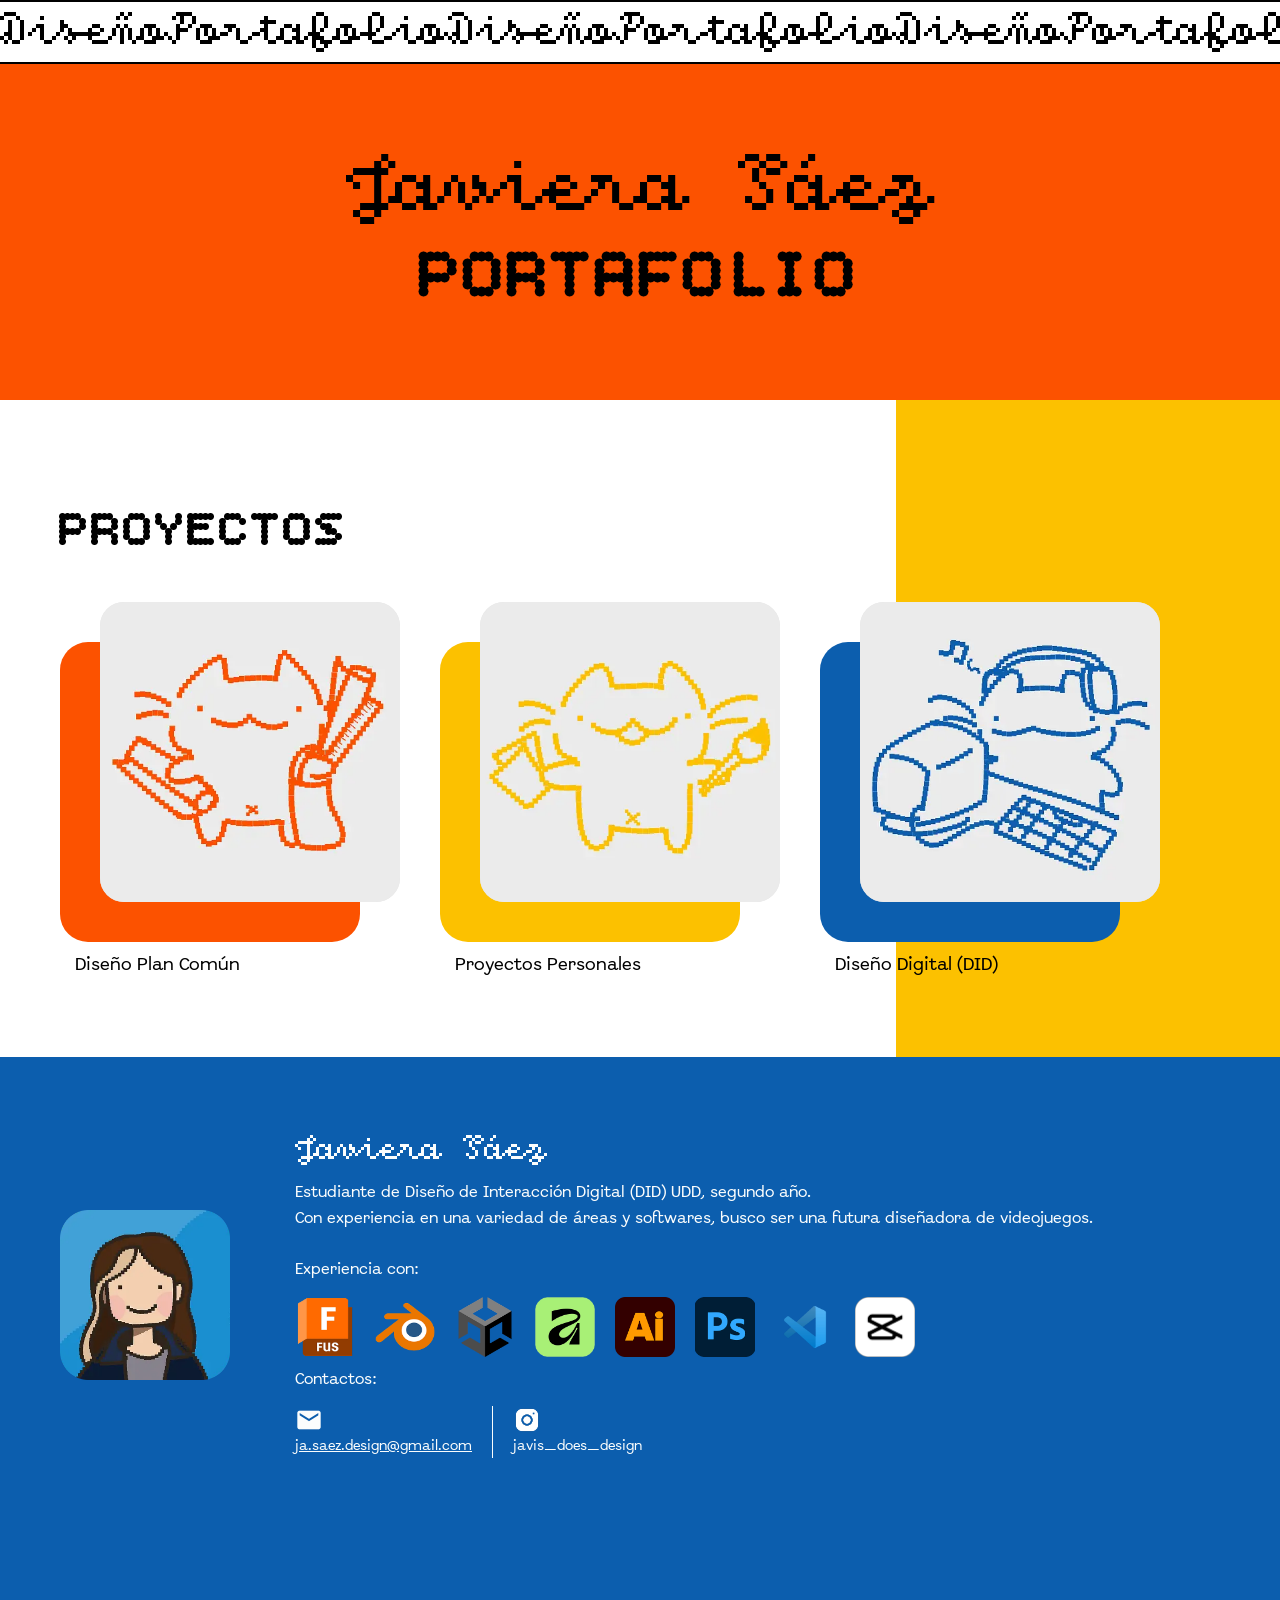
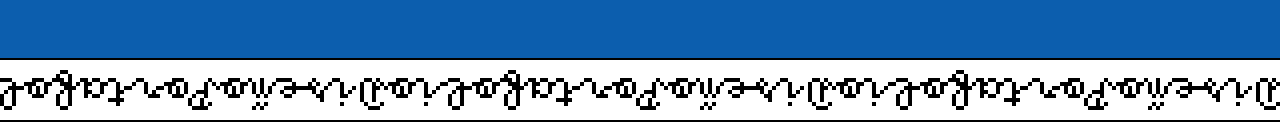
==== index.html @ 1d2b36e5 "initial commit" ====
<!--Código creado con la ayuda de Claude AI*-->
<!-- Define al navegador que estamos utilizando la versión estándar de HTML5 -->
<!DOCTYPE html>
<!-- Abre el documento HTML y define el idioma principal (español) -->
<html lang="es">
<!--Contiene configuraciones, enlaces a CSS/JS y metadatos.-->
<head>
    <!-- Define la codificación de caracteres universal UTF-8 (admite acentos, ñ, emojis) -->
    <meta charset="UTF-8">
    <!-- Configura la visualización responsiva, adaptando el ancho del sitio al tamaño de la pantalla del dispositivo -->
    <meta name="viewport" content="width=device-width, initial-scale=1.0">
    <!-- Define el título de la pestaña del navegador -->
    <title>Mi Portafolio :) Javiera Sáez</title>
    <!-- Establecer favicon -->
    <link rel="icon" type="image/webp" href="assets/perfil.webp">
    <!-- Conexión previa a los servidores de Google Fonts para acelerar la carga de fuentes -->
    <link rel="preconnect" href="https://fonts.googleapis.com">
    <link rel="preconnect" href="https://fonts.gstatic.com" crossorigin>
    <!-- Carga de la tipografía Outfit desde Google Fonts en distintos grosores de letra -->
    <link href="https://fonts.googleapis.com/css2?family=Outfit:wght@300;400;500;600;700;800&display=swap" rel="stylesheet">
    
    <!-- Vincula la hoja de estilos CSS externa-->
    <link rel="stylesheet" href="css/styles.css">
</head>
<!--Contiene todo el contenido visible de la página.-->
<body>
  <!--========================================================
    FRANJA SUPERIOR ANIMADA
    ========================================================-->
  <!--Aspecto visual de "caja" de texto-->
  <div class="franja-texto">
    <!--Movimiento de texto-->
    <div class="ticker-track">
    <!-- El texto se duplica para que la animación sea continua -->
    <span class="text-sup">DiseñoPortafolioDiseñoPortafolioDiseñoPortafolioDiseñoPortafolio</span>
    <span class="text-sup">DiseñoPortafolioDiseñoPortafolioDiseñoPortafolioDiseñoPortafolio</span>
  </div><!-- fin ticker-track -->
</div><!-- fin franja-texto -->
 
  <!--========================================================
    SECCIÓN SUPERIOR  (títulos + cabecera)
    ========================================================-->
  <!-- Cabecera del sitio (header) -->
  <header class="cabecera">
    <h1 class="title_javiera_saez">Javiera Sáez</h1>
    <h2 class="title_portafolio">PORTAFOLIO</h2>
  </header>

  <!--=======================================================
    SECCIÓN TRABAJOS: tarjetas con los gatitos
    =======================================================-->
  <!--Área blanca de menú donde van las tarjetas-->
  <section class="seccion-trabajos">

  <!-- Rect amarillo decorativo (franja derecha) -->
    <div class="rectangle_fondo_amarillo"></div>

    <!-- Contenido principal -->
    <div class="contenido_principal">
      <!-- Título -->
      <br><br> 
      <h1 class="title_trabajos">PROYECTOS</h1>
      
      <!-- Las tres tarjetas / botones de navegación -->
      <div class="contenedor-botones">
 
        <!-- 1. Diseño Plan Común -->
        <a href="plan-comun.html" class="tarjeta-categoria", target="_self">
          <div class="tarjeta-visual">
            <div class="rectangle_rojo"></div>
            <!--imágen de gatito con dos rutas (normal y hover) marcadas como "data-"-->
            <!--interacción para JavaSript marcada con class .img-hover-->
            <img src="assets/gatito1.webp"
             data-normal="assets/gatito1.webp" 
             data-hover="assets/gatito1-hover.webp"
             class="img_gatito1 img-hover" 
             alt="Diseño Plan Común">
          </div><!--fin tarjeta-visual-->
          <span class="text_diseño-plan-comun">Diseño Plan Común</span>
        </a>
 
        <!-- 2. Proyectos Personales -->
        <a href="proyectos-personales.html" class="tarjeta-categoria", target="_self">
          <div class="tarjeta-visual">
            <div class="rectangle_amarillo"></div>
            <!--imágen de gatito con dos rutas (normal y hover) marcadas como "data-"-->
            <!--interacción para JavaSript marcada con class .img-hover-->
             <img src="assets/gatito2.webp" 
             data-normal="assets/gatito2.webp" 
             data-hover="assets/gatito2-hover.webp"
             class="img_gatito2 img-hover" 
             alt="Proyectos Personales"> 
          </div>
          <span class="text-proyectos-personales">Proyectos Personales</span>
        </a>
 
        <!-- 3. Diseño Digital (DID) -->
        <a href="diseno-digital.html" class="tarjeta-categoria", target="_self">
          <div class="tarjeta-visual">
            <!--imágen de gatito con dos rutas (normal y hover) marcadas como "data-"-->
            <!--interacción para JavaSript marcada con class .img-hover-->
            <div class="rectangle_azul"></div>
             <img src="assets/gatito3.webp" 
             data-normal="assets/gatito3.webp" 
             data-hover="assets/gatito3-hover.webp"
             class="img_gatito3 img-hover" 
             alt="Diseño Digital (DID)"> 
          </div>
          <span class="text-DID">Diseño Digital (DID)</span>
        </a>
 
      </div><!-- fin contenedor-botones -->
    </div><!-- fin contenido-principal -->
  </section>
 
  <!-- Franja azul delgada de separación -->
  <div class="rectangle_fondo_azul"></div>
 
  <!-- ======================================================
       FOOTER: contacto
  ======================================================= -->
  <!--Organizaciòn del footer-->
  <footer class="footer">
 
    <!-- Foto de perfil -->
    <img src="assets/perfil.webp" class="img-perfil">
 
    <!-- Línea divisora entre foto y texto -->
    <div class="vertical-line-1"></div>
 
    <!-- Bloque de nombre + texto de info + iconos (mail, insta) -->
    <div class="bloque-contacto">
 
      <p class="text_contacto_javiera-saez">Javiera Sáez</p>
 
      <p class="text_contacto_info">
        Estudiante de Diseño de Interacción Digital (DID) UDD, segundo año.<br>
        Con experiencia en una variedad de áreas y softwares, busco ser una futura diseñadora de videojuegos.
        <br><br>
        Experiencia con:
      </p>

      <!-- Fila de íconos -->
      <div class="fila-iconos">
 
        <!-- Mail -->
        <div class="icono-grupo">
          <img src="assets/fusion.png" class="img_software" alt="fusion">
        </div>

        <div class="icono-grupo">
          <img src="assets/blender.png" class="img_software" alt="blender">
        </div>
        
        <div class="icono-grupo">
          <img src="assets/unity.png" class="img_software" alt="unity">
        </div>

        <div class="icono-grupo">
          <img src="assets/affinity.png" class="img_software" alt="affinity">
        </div>

        <div class="icono-grupo">
          <img src="assets/illustrator.png" class="img_software" alt="adobe_illustrator">
        </div>

        <div class="icono-grupo">
          <img src="assets/photoshop.png" class="img_software" alt="adobe_photoshop">
        </div>

        <div class="icono-grupo">
          <img src="assets/Visual_studio.png" class="img_software" alt="visual_studio_code">
        </div>

        <div class="icono-grupo">
          <img src="assets/capcut.png" class="img_software" alt="capcut">
        </div>

      </div><!-- fin fila-iconos -->

      <p class="text_contacto_info">
        Contactos:
      </p>

      <!-- Fila de íconos -->
      <div class="fila-iconos">
 
        <!-- Mail -->
        <div class="icono-grupo">
          <img src="assets/mail.png" class="img_mail" alt="mail">
          <a class= "text_mail_udd" href="mailto:ja.saez.design@gmail.com">ja.saez.design@gmail.com</a>
        </div>
 
        <!-- Línea divisora vertical entre mail e instagram -->
        <div class="vertical-line-2"></div>
 
        <!-- Instagram -->
        <div class="icono-grupo">
          <img src="assets/insta.png" class="img_instagram" alt="instagram">
          <span class="text_xxx">javis_does_design</span>
        </div>
 
      </div><!-- fin fila-iconos -->
 
    </div><!-- fin bloque-contacto -->
 
  </footer>
  <!--========================================================
    FRANJA INFERIOR ANIMADA
    ========================================================-->
  <div class="franja-texto-inferior">
    <div class="ticker-track">
    <!-- El texto se duplica para que la animación sea continua -->
    <span class="text-inf">DiseñoPortafolioDiseñoPortafolioDiseñoPortafolioDiseñoPortafolio</span>
    <span class="text-inf">DiseñoPortafolioDiseñoPortafolioDiseñoPortafolioDiseñoPortafolio</span>
  </div><!---Fin ticker-track-->
</div><!---Fin franja-texto-inferior-->

<!-- Vincula el script externo (siempre al final del <body>) -->
  <script src="js/script.js"></script>
   
</body><!---FIN BODY-->
</html><!---FIN PÁGINA-->
---- css/styles.css ----
/*Código creado con la ayuda de Claude AI*/
/*INICIO CÓDIGO CSS*/
/*=======================================================================================

ESTABLECER ELEMENTOS GLOBALES

=======================================================================================*/
 /*-----------------------------------------
 Establecer tipografías
 -----------------------------------------*/
  /*Tipografía decorativa Pixel Cursive*/
 @font-face {
    font-family: 'pixelcursive';                             /* Nombre que le asigno yo */
    src: url('../fonts/FT88-School.ttf') format('truetype'); /* Ruta al archivo */
    font-weight: normal;                                     /* Grosor de la letra */
    font-style: normal;                                      /* Estilo de la letra */ 
}
  /*Tipografía para títulos Bitcount*/
 @font-face {
    font-family: 'bitcount';                                                         /* Nombre que le asigno yo */
    src: url('../fonts/BitcountGridSingle_Cursive-SemiBold.ttf') format('truetype'); /* Ruta al archivo */
    font-weight: normal;                                                             /* Grosor de la letra */
    font-style: normal;                                                              /* Estilo de la letra */
}
  /*Tipografía para cuerpos de texto Abordage*/
 @font-face {
    font-family: 'abordage';                                       /* Nombre que le asigno yo */
    src: url('../fonts/Abordage-Regular.ttf') format('truetype');  /* Ruta al archivo */
    font-weight: normal;                                           /* Grosor de la letra */
    font-style: normal;                                            /* Estilo de la letra */
}
/*-----------------------------------------
Variables globales del diseño 
-----------------------------------------*/

 /*Paleta de colores*/
    :root { /*selector de elementos raíz del documento*/
    --amarillo: #FCC100;        /*color amarillo*/
    --rojo: #FC5200;            /*color rojo*/
    --azul: #0C5EAE;            /*color azul*/
    --bg-color: #FFFFFF;        /*color blanco*/     
    --texto: #0f172a;           /*color negro*/
    --transition-smooth: all 0.3s cubic-bezier(0.4, 0, 0.2, 1); /*transición para animación de hover*/
    }
    /* RESET: para sacar parametros preestabecidos del sitio web */
    *, *::before, *::after {  /*elementos que el programa agrega antes y despùes de cada elemento*/
      box-sizing: border-box;   /*incluye el padding y border dentro del ancho/alto declarado*/
      margin: 0;                /*margen reset*/
      padding: 0;               /*padding reset*/
    }
    
    /*dentro del body, preestablecido:*/
    body {
      font-family: 'abordage', "Helvetica", Arial, sans-serif;  /*tipografía abordage*/
      background: #ffffff;       /*color de fondo blanco*/
      overflow-x: hidden;          /*corta contenido sobresaliente en x*/
    }

/*=======================================================================================

MENÚ PRINCIPAL (INDEX.HTML)

=======================================================================================*/
    /*-----------------------------------------
       FRANJAS DE TEXTO ANIMADAS (ticker)
    -----------------------------------------*/
    /*Movimiento de texto*/
    @keyframes ticker{    /*define una animación con fotogramas clave*/
      0%   { transform: translateX(-50%); } /*texto inicia desplazado a la izquierda por la mitad de su ancho*/
      100% { transform: translateX(0); }    /*texto se deplaza a la derecha hacia su posición original*/
    }
    /*0% -> inicio de animación
    100% -> final de animación*/
    
    /* Este es el que se mueve, contiene las dos copias de texto juntas (que estan en el html)*/
    .ticker-track {
      display: inline-flex;                  /* pone los dos textos pegados, sin huecos */
      animation: ticker 70s linear infinite; /*animación continua (ticker), 20s en completar*/
    }

    /*------------FRANJA DE TEXTO SUPERIOR------------*/
    /*Aspecto visual de "caja" de texto*/
    .franja-texto {
      width: 100%;                     /*ocupa todo el ancho de donde esta contenido*/
      overflow: hidden;                /*se corta contenido que se sale de su contenedor*/
      white-space: nowrap;             /*texto se mantiene en una sola línea, sin pasar a otra*/
      border-top: 2px solid #000;    /*contorno superior de "caja"*/
      border-bottom: 2px solid #000; /*contorno inferior de "caja"*/
      padding: 4px 0;                  /*padding de 4px arriba y abajo, 0 a los lados*/
    }

    /*Aspecto visual texto dentro de "caja"*/
    .text-sup {
      display: inline-block;                         /*display que respeta configuración de textos y tenerlos uno al lado del otro*/
      color: #000000;                              /*color de texto negro*/ 
      font-family: 'pixelcursive', monospace;        /*tipografía*/
      font-weight: 400;                              /*grosor de texto normal(400)*/
      font-size: clamp(28px, 4vw, 40px);             /*parámetros de cambios en tamaño de texto dentro de distintas pantallas(mín, espacio que ocupa, máx)*/
      line-height: 1.3;                              /*altura de línea de texto*/
    }

    /*------------------FRANJA DE TEXTO INFERIOR (igual a la superior, rotada)---------*/
    /*Aspecto visual de "caja" de texto*/
    .franja-texto-inferior {
      width: 100%;                      /*ocupa todo el ancho de donde esta contenido*/
      overflow: hidden;                 /*se corta contenido que se sale de su contenedor*/
      white-space: nowrap;              /*texto se mantiene en una sola línea, sin pasar a otra*/
      border-top: 2px solid #000;     /*contorno superior de "caja"*/
      border-bottom: 2px solid #000;  /*contorno inferior de "caja"*/
      padding: 4px 0;                   /*padding de 4px arriba y abajo, 0 a los lados*/
      /*La franja inferior va al revés*/
      transform: rotate(180deg); /*rotar texto 180*/
    }                 
 
    /*Aspecto visual texto dentro de "caja"*/
    .text-inf {
      display: inline-block;                  /*display que respeta configuración de textos y tenerlos uno al lado del otro*/
      color: #000000;                       /*color de texto*/
      font-family: 'pixelcursive', monospace; /*tipografía*/
      font-weight: 400;                       /*grosor de texto normal(400)*/
      font-size: clamp(28px, 4vw, 40px);      /*parámetros de cambios en tamaño de texto dentro de distintas pantallas(mín, espacio que ocupa, máx)*/
      line-height: 1.3;                       /*altura de línea de texto*/
    }
 
    /*-----------------------------------------------------
       SECCIÓN SUPERIOR  (títulos + cabecera)
    -----------------------------------------------------*/
     /* Cabecera de color rojo */
     .cabecera {
     background: #FC5200; /*color de fondo*/
     padding: 80px 65px;    /*espacio interior entre borde y contenido*/
    }   

    /*-------------Títulos-------------*/
    /*título principal "Javiera Sáez"*/
    .title_javiera_saez {
      color: #000000;                       /*color*/
      font-family: 'pixelcursive', monospace; /*tipografía*/
      font-weight: 400;                       /*grosor de texto normal(400)*/
      font-size: clamp(36px, 5.5vw, 75px);    /*parámetros de cambios en tamaño de texto dentro de distintas pantallas(mín, espacio que ocupa, máx)*/
      line-height: 1.3;                       /*altura de línea de texto*/
      text-align: center;                     /*alineación del texto*/
    }
 
    /*título principal "Portafolio"*/
    .title_portafolio {
      color: #000000;                   /*color*/
      font-family: 'bitcount', monospace; /*tipografía*/
      font-weight: 600;                   /*grosor de texto normal(400)*/
      font-size: clamp(36px, 5.5vw, 75px);/*parámetros de cambios en tamaño de texto dentro de distintas pantallas(mín, espacio que ocupa, máx)*/
      line-height: 1.2;                   /*altura de línea de texto*/
      text-align: center;                 /*alineación del texto*/
      letter-spacing: 2px;                /*espacio entre letras*/
    }
    
    /*---------------------------------------------------
       SECCIÓN TRABAJOS: tarjetas con los gatitos
    ----------------------------------------------------*/

    /* Área blanca de menú donde van las tarjetas */
    .seccion-trabajos {
      display: flex;          /*layout de elementos, flexible*/
      position: relative;     /*posición de referencia*/
      min-height: 550px;      /*altura mínima*/
      overflow: visible;      /*contenido sobresale de elemento*/
      margin-left: 0;         /*margen, izquierdo*/
    }
 
    /* Rectángulo decorativo amarillo a la derecha */
    .rectangle_fondo_amarillo {
      position: absolute;            /*posición relativa a referencia*/
      right: 0;                      /*posición exacta respecto a contenedor de referencia, derecha*/
      top: 0;                        /*posición exacta respecto a contenedor de referencia, arriba*/
      width: 30%;                    /*ancho*/
      height: 100%;                  /*altura*/
      background: #FCC100;         /*color de fondo*/
      border: 1px solid transparent; /*orilla*/
      z-index: 0;                    /*control de apilamiento (nº mayor sobre menor)*/
    }
 
    /* Contenido principal sobre el fondo */
    .contenido_principal {
      position: relative;            /*posición de referencia*/
      z-index: 1;                    /*control de apilamiento (nº mayor sobre menor)*/
      width: 100%;                   /*ancho*/
      padding: 40px 60px 80px 60px;  /*espacio interno entre elemento y su contenido*/
      display: flex;                 /*layout de elementos, flexible*/
      flex-direction: column;        /*específica orientación de items flex*/
      gap: 24px;                     /*espacio entre "hijos" de un contenedor*/
    }

    /* Aspecto título "trabajos" */
    .title_trabajos {
     color: #000000;                   /*color*/
     font-family: 'bitcount', monospace; /*tipografía*/
     font-weight: 400;                   /*grosor de texto normal(400)*/
     font-size: clamp(28px, 4vw, 50px);  /*parámetros de cambios en tamaño de texto dentro de distintas pantallas(mín, espacio que ocupa, máx)*/
     letter-spacing: 2px;                /*espacio entre letras*/
    }

    /* Fila de tarjetas/gatitos */
    .contenedor-botones {
      display: flex;                     /*layout de elementos, flexible*/
      flex-direction: row;               /*específica orientación de items flex*/
      gap: 40px;                         /*espacio entre "hijos" de un contenedor*/
      flex-wrap: wrap;                   /*elementos dentro de un contenedor pasa hacía abajo si no caben*/
      align-items: flex-end; /* alinea por la base para que los textos queden a la misma altura */
      margin-top: 16px;      /*margen, arriba*/
      margin-left: 0;        /*margen, izquierdo*/
      justify-content: left; /* centra las tres tarjetas horizontalmente */
      padding-right: 0;      /*espacio interno entre elemento y su contenido*/
    }
 
    /* Tarjeta genérica (enlace) */
    .tarjeta-categoria {
      display: flex;             /*layout de elementos, flexible*/
      flex-direction: column;    /*específica orientación de items flex*/
      align-items: flex-start;   /*alinear por eje*/
      gap: 12px;                 /*espacio entre "hijos" de un contenedor*/
      text-decoration: none;     /*decoración de texto*/
      cursor: pointer;           /*cambio del cursor*/
    }
 
    /* ------------------------------------------------------
       TARJETA: rectángulo de color + imagen desplazada
    ------------------------------------------------------- */
    /*apariencia de tarjeta de área total*/
    .tarjeta-visual {
      position: relative;   /*posición de referencia*/
      /* tamaño total del área = rectángulo + desplazamiento */
      width: 340px;   /*ancho*/
      height: 340px;  /*altura*/
    }
    /*ANIMACIÓN DE HOVER*/
    /* Estado normal: prepara la animación */
    .tarjeta-categoria {
      transition: all 0.3s cubic-bezier(0.4, 0, 0.2, 1); /*estado de transicion para animación*/
    }
    /*ANIMACIÓN DE HOVER*/
    /* Al pasar el mouse (hover): se eleva y agrega sombra */
    .tarjeta-categoria:hover {
      transform: translateY(-8px);                           /*elevación*/
      filter: drop-shadow(0px 8px 6px rgba(0, 0, 0, 0.2)); /*efecto de sombra*/
    }
 
    /* Rectángulos de color para botones de gatitos (abajo-izquierda) */
    .rectangle_rojo,
    .rectangle_amarillo,
    .rectangle_azul {
      position: absolute;              /*posición relativa a referencia*/
      bottom: 0;                       /*posición exacta respecto a contenedor de referencia, abajo*/
      left: 0;                         /*posición exacta respecto a contenedor de referencia, izquierda*/
      width: 300px;                    /*ancho*/
      height: 300px;                   /*altura*/
      border-radius: 28px;             /*radio de orilla*/
      border: 1px solid transparent;   /*orilla*/
    }
    /* Asignar sus colores correspondientes */
    .rectangle_rojo    { background: #FC5200; }  /*color de fondo*/
    .rectangle_amarillo{ background: #FCC100; }  /*color de fondo*/
    .rectangle_azul    { background: #0C5EAE; }  /*color de fondo*/
 
    /* Imágenes (arriba-derecha, desplazadas ~28px) */
    .img_gatito1,
    .img_gatito2,
    .img_gatito3 {
      position: absolute;     /*posición relativa a referencia*/
      top: 0;                 /*posición exacta respecto a contenedor de referencia, arriba*/
      right: 0;               /*posición exacta respecto a contenedor de referencia, derecha*/
      width: 300px;           /*ancho*/
      height: 300px;          /*altura*/
      background: #E6E6E6;  /*color de fondo*/
      border-radius: 24px;    /*radio de orilla*/
      object-fit: cover;      /*rellena espacio sin deformarse*/
      display: block;         /*layout de elementos, en bloque*/
    }
 
    /* Etiquetas de texto debajo de cada tarjeta */
    .text_diseño-plan-comun,
    .text-proyectos-personales,
    .text-DID {
      color: #000000;                                         /*color*/
      font-family: 'abordage', "Helvetica", Arial, sans-serif;  /*tipografía*/
      font-weight: 400;                                         /*grosor de texto normal(400)*/
      font-size: clamp(13px, 1.5vw, 18px);                      /*parámetros de cambios en tamaño de texto dentro de distintas pantallas(mín, espacio que ocupa, máx)*/
      line-height: 1.3;                                         /*altura de línea de texto*/
      text-align: left;                                         /*alineación del texto*/
      margin-left: 15px;                                        /*margen, izquierdo*/
    }
 
    /*-----------------------------------------
       FOOTER: contacto (fondo azul)
    -----------------------------------------*/

    /* FRANJA AZUL delgada de separación */
    .rectangle_fondo_azul {
      width: 100%;            /*ancho*/
      height: 14px;           /*altura*/
      background: #0C5EAE;  /*color de fondo*/
    }
 
    /*footer de menú*/
    .footer {
      background: #0C5EAE;      /*color de fondo*/
      display: flex;              /*layout de elementos, flexible*/
      flex-direction: row;        /*específica orientación de items flex*/
      align-items: center;        /*alinear por eje*/
      gap: 32px;                  /*espacio entre "hijos" de un contenedor*/
      padding: 60px 60px 200px;   /*espacio interno entre elemento y su contenido*/
    }
 
    /* Foto de perfil */
    .img-perfil {
      width: 170px;         /*ancho*/
      height: 170px;        /*altura*/
      border-radius: 22px;  /*borde de orilla*/
      object-fit: cover;    /*rellena espacio sin deformarse*/
      flex-shrink: 0;       /*objeto no se achica*/
      display: block;       /*layout de elementos, en bloque*/
    }
 
    /* Línea divisora vertical entre foto y texto */
    .vertical-line-1 {
      width: 1px;               /*ancho*/
      height: 120px;            /*altura*/
      background: #fbfdfd00;  /*color de fondo*/
      flex-shrink: 0;           /*objeto no se achica*/
    }
 
    /* Bloque de nombre + descripción + contactos */
    .bloque-contacto {
      display: flex;          /*layout de elementos, flexible*/
      flex-direction: column; /*específica orientación de items flex*/
      gap: 10px;              /*espacio entre "hijos" de un contenedor*/
    }
 
    /*texto para contactos*/
    .text_contacto_javiera-saez {
      color: #FBFDFD;                       /*color*/
      font-family: 'pixelcursive', monospace; /*tipografía*/
      font-weight: 400;                       /*grosor de texto normal(400)*/
      font-size: clamp(18px, 2.5vw, 30px);    /*parámetros de cambios en tamaño de texto dentro de distintas pantallas(mín, espacio que ocupa, máx)*/
      line-height: 1.3;                       /*altura de línea de texto*/
    }
 
    /*texto para contactos*/
    .text_contacto_info {
      color: #FBFDFD;     /*color*/
      font-family: 'abordage', "Helvetica", Arial, sans-serif;  /*tipografía*/
      font-weight: 400;                                         /*grosor de texto normal(400)*/
      font-size: clamp(12px, 1.3vw, 16px);                      /*parámetros de cambios en tamaño de texto dentro de distintas pantallas(mín, espacio que ocupa, máx)*/
      line-height: 1.6;                                         /*altura de línea de texto*/
    }
 
    /* --------------------------------------------------------
       FILA DE ICONOS DE CONTACTO
       (separados por una línea vertical entre mail e instagram)
    -------------------------------------------------------- */
    /*orden de íconos*/
    .fila-iconos {
      display: flex;            /*layout de elementos, flexible*/
      flex-direction: row;      /*específica orientación de items flex*/
      align-items: flex-start;  /* alinea por arriba */
      gap: 20px;                /*espacio entre "hijos" de un contenedor*/
      margin-top: 4px;          /*margen, arriba*/
    }
 
    /* Cada grupo icono+texto es una columna */
    .icono-grupo {
      display: flex;            /*layout de elementos, flexible*/
      flex-direction: column;   /*específica orientación de items flex*/
      align-items: flex-start;  /*alinear por eje*/
      gap: 4px;                 /*espacio entre "hijos" de un contenedor*/
    }

    /*aspecto visual fotos íconos*/
    .img_software {
      width: 60px;         /*ancho*/
      height: 60px;        /*altura*/
      border-radius: 6px;  /*borde de orilla*/
      object-fit: cover;   /*rellena espacio sin deformarse*/
      display: block;      /*layout de elementos, en bloque*/
    }
 
    /*aspecto visual fotos íconos*/
    .img_mail,
    .img_instagram {
      width: 28px;         /*ancho*/
      height: 28px;        /*altura*/
      border-radius: 6px;  /*borde de orilla*/
      object-fit: cover;   /*rellena espacio sin deformarse*/
      display: block;      /*layout de elementos, en bloque*/
    }
 
    /*texto de íconos*/
    .text_mail_udd,
    .text_xxx {
      color: #FBFDFD;     /*color*/
      font-family: 'abordage', "Helvetica", Arial, sans-serif;  /*tipografía*/
      font-weight: 400;                                         /*grosor de texto normal(400)*/
      font-size: clamp(11px, 1.2vw, 14px);                      /*parámetros de cambios en tamaño de texto dentro de distintas pantallas(mín, espacio que ocupa, máx)*/
      line-height: 1.3;                                         /*altura de línea de texto*/
    }
 
    /* Línea vertical entre los dos grupos de iconos */
    .vertical-line-2 {
      width: 1px;             /*ancho*/
      height: 52px;           /* cubre icono + texto */
      background: #FBFDFD;  /*color de fondo*/
      flex-shrink: 0;         /*objeto no se encoge*/
      align-self: center;     /*alineación*/
    }

/*=======================================================================================

PÁGINAS SUBMENUS: PLAN COMÚN, PROYECTOS PERSONALES Y DISEÑO DIGITAL

=======================================================================================*/
 
    /* -----------------------------------------
       CUERPO PRINCIPAL: barra lateral + contenido
   ----------------------------------------- */
    /*Organizaciòn de página*/
    .pagina {
      display: flex;                   /*layout de elementos, flexible*/
      flex-direction: row;             /*específica orientación de items flex*/
      min-height: calc(100vh - 130px); /* altura mínima */
    }
 
    /* Rectángulo lateral izquierdo de color */
    .rect-plan-comun,
    .rect-personal,
    .rect-did {
      width: 300px;           /*ancho*/
      flex-shrink: 0;         /*no cambia de tamaño*/
      padding: 32px 23px;     /*espacio interno entre elemento y su contenido*/
      display: flex;          /*layout de elementos, flexible*/
      flex-direction: column; /*específica orientación de items flex*/
      gap: 24px;              /*espacio entre "hijos" de un contenedor*/
    }
    /* Establecer colores de cada uno */
    .rect-plan-comun { background: #FC5200; } /*color de fondo*/
    .rect-personal   { background: #FCC100; } /*color de fondo*/
    .rect-did        { background: #0C5EAE; } /*color de fondo*/ 
 
    /* Botón para volver al menú (ícono undo) */
    .undo {
      width: 48px;                          /*ancho*/
      height: 50px;                         /*altura*/
      cursor: pointer;                      /*cambio del cursor*/
      display: block;                       /*layout de elementos, flexible*/
      transition: all 0.3s ease;            /*estado de transicion para animación*/  
      border-bottom: 2px solid transparent; /*línea para efecto hover, transparente por defecto*/

    }
    /*hover*/
    .undo:hover {
     border-bottom: 2px solid #000000; /*línea que aparece al hacer hover*/
     transform: translateY(-2px);        /*se eleva levemente*/ 
    }
 
    /* Texto descriptivo */
    .text-descriptivo {
      width: 100%;                                            /*ancho*/
      color: #000000;                                       /*color*/
      font-family: 'abordage', Helvetica, Arial, sans-serif;  /*tipografía*/
      font-weight: 400;                                       /*grosor de texto normal(400)*/
      font-size: clamp(13px, 1.5vw, 18px);                    /*parámetros de cambios en tamaño de texto dentro de distintas pantallas(mín, espacio que ocupa, máx)*/
      line-height: 1.3;                                       /*altura de línea de texto*/
      text-align: left;                                       /*alineación del texto*/
    }
 
    /* Área de imágenes */
    .area-imagenes,
    .area-imagenes-plan-comun {
      flex: 1;
      padding: 40px 48px;     /*espacio interno entre elemento y su contenido*/
      display: grid;          /*layout de elementos, grilla*/
      gap: 90px;              /*espacio entre "hijos" de un contenedor*/
      align-content: start;   /*alinear al principio*/
    }

    /* 2 columnas para proyectos personales y diseño digital */
    .area-imagenes {
      grid-template-columns: repeat(2, 280px); /* dos columnas del mismo ancho que las imágenes */
    }

    /* 3 columnas para plan común */
    .area-imagenes-plan-comun {
     grid-template-columns: repeat(3, 280px);
    }

    /* Contenedor del efecto - posición relativa para que el texto se posicione dentro */
    .foto-con-hover {
      position: relative;      /*posición de referencia*/
      display: block;          /*layout de elementos, en bloque*/
      width: 332px;            /*ancho*/
      border-radius: 28px;     /*borde de orilla*/
      overflow: hidden;        /* corta el texto para que no se salga de la foto */
      text-decoration: none;   /*decoración de texto*/
      transition: all 0.3s cubic-bezier(0.4, 0, 0.2, 1); /*transición para efecto*/
    }  
    
    /* Sombra y elevación van en el CONTENEDOR, no en la imagen */
    .foto-con-hover:hover {
      transform: translateY(-6px);                           /*elevación*/
      filter: drop-shadow(0px 8px 6px rgba(0, 0, 0, 0.1)); /*sombra*/
    }
 
    /* Las tres imágenes placeholder para las fotos */
    .foto-con-hover .image-placeholder-1,
    .foto-con-hover .image-placeholder-2,
    .foto-con-hover .image-placeholder-3 {
      transition: all 0.3s cubic-bezier(0.4, 0, 0.2, 1);
      width: 332px;                    /*ancho*/
      height: 465px;                   /*altura*/
      background: #E6E6E6;           /*color de fondo*/
      border-radius: 28px;             /*borde de orilla*/
      object-fit: cover;               /*rellena espacio sin deformarse*/
      display: block;                  /*layout de elementos, en bloque*/
      transition: opacity 0.3s ease;   /* solo anima la opacidad */
      opacity: 1;                      /* visible por defecto */ 
    }
    /*con el hover*/
    .foto-con-hover:hover .image-placeholder-1,
    .foto-con-hover:hover .image-placeholder-2,
    .foto-con-hover:hover .image-placeholder-3 {
      opacity: 0.4;     /*nivel de opacidad*/
    }

    /* Texto que aparece encima (invisible por defecto hasta que se interactua)*/
    .foto-titulo {
     position: absolute;          /*se posiciona dentro del .foto-con-hover*/
     top: 50%;                    /*empieza desde el medio de imágen*/
     transform: translateY(-50%); /*se ajusta a sí mismo para quedar exactamente centrado*/
     left: 0;
     width: 100%;                         /*ancho*/
     text-align: center;                  /*alineación del texto*/
     color: #000000;                    /*color*/
     font-family: 'bitcount', monospace;  /*tipografía*/
     font-size: clamp(25px, 1.5vw, 30px); /*parámetros de cambios en tamaño de texto dentro de distintas pantallas(mín, espacio que ocupa, máx)*/
     opacity: 0;                          /* invisible por defecto */
     transition: opacity 0.3s ease;       /*transición para animación*/
     padding: 0 12px;                     /*espacio interno entre elemento y su contenido*/
    }

    .foto-con-hover:hover .foto-titulo {
      opacity: 1;   /* texto aparece */
}

/*=======================================================================================

PÁGINAS DE PROYECTOS

=======================================================================================*/
 
    /* Bloque superior de color */
    .bloque-proyecto-rojo,
    .bloque-proyecto-amarillo,
    .bloque-proyecto-azul {
      display: flex;          /*layout de elementos, flexible*/
      flex-direction: column; /*específica orientación de items flex*/
    }
    /* Asignar colores a bloques */
    .bloque-proyecto-rojo     {background: #FC5200;}  /*color de fondo*/
    .bloque-proyecto-amarillo {background: #FCC100;}  /*color de fondo*/
    .bloque-proyecto-azul     {background: #0C5EAE;}  /*color de fondo*/
 
    /* Fila de íconos: flecha volver + casa */
    .proyecto-iconos {
      display: flex;          /*layout de elementos, flexible*/
      flex-direction: row;    /*específica orientación de items flex*/
      gap: 12px;              /*espacio entre "hijos" de un contenedor*/
      padding: 20px 24px 0 0; /*espacio interno entre elemento y su contenido*/
      align-items: center;    /*alinear por eje*/
    }
 
    /*ícono home*/
    .home {
      width: 55px;                          /*ancho*/
      height: 57px;                         /*altura*/
      cursor: pointer;                      /*cambio del cursor*/
      display: block;                       /*layout de elementos, en bloque*/
      transition: all 0.3s ease;            /*transición para efecto*/
      border-bottom: 2px solid transparent; /*orilla, abajo*/
      padding-bottom: 4px;                  /*espacio interno entre elemento y su contenido*/
      object-fit: contain;                  /*objeto se ve entero*/
    }

    /*flecha para volver en pag de proyectos*/
    .undo2 {
      width: 60px;                          /*ancho*/
      height: 60px;                         /*altura*/
      cursor: pointer;                      /*cambio del cursor*/
      display: block;                       /*layout de elementos, en bloque*/
      transition: all 0.3s ease;
      border-bottom: 2px solid transparent; /*orilla, abajo*/
      object-fit: contain;                  /*objeto se ve entero*/
    }

    /*aplicar hover*/
    .home:hover,
    .undo2:hover {
      border-bottom: 2px solid #000000; /*orilla, abajo*/
      transform: translateY(-2px);        /*movimiento*/
    }
 
    /* Fila principal: foto grande + texto */
    .proyecto-header {
      display: flex;                  /*layout de elementos, flexible*/
      flex-direction: row;            /*específica orientación de items flex*/
      align-items: flex-start;        /*alinear por eje*/
      gap: 40px;                      /*espacio entre "hijos" de un contenedor*/
      padding: 40px 60px 50px 60px;   /*espacio interno entre elemento y su contenido*/
    }
/*------------------------------EFECTO PARALLAX------------------------------*/
    /* Contenedor del parallax - Foto principal del proyecto (izquierda) */
    #parallax-scene {
     position: relative;                                /*posición de referencia*/
     width: 342px;                                      /*ancho*/
     height: 475px;                                     /*altura*/
     border-radius: 28px;                               /*radio de orilla*/
     overflow: hidden;                                  /*no se ve overflow al salir de contenedor*/
     flex-shrink: 0;                                    /*objeto no se achica*/
     transition: all 0.3s cubic-bezier(0.4, 0, 0.2, 1); /*transición para efecto*/
    }

    /*hover*/
    #parallax-scene:hover {
    transform: translateY(-6px);                           /*elevación*/
    filter: drop-shadow(0px 8px 6px rgba(0, 0, 0, 0.2)); /*sombra*/
    }

/* La capa de imagen dentro del parallax */
  #parallax-scene .layer {
    position: absolute;                  /*posición relativa a referencia*/
   width: 115%;                          /* más grande que el contenedor para que haya espacio de movimiento */
   height: 115%;                         /*altura*/
   background-size: cover;               /*tamaño de fondo, cubrir*/
    background-position: center;         /*posición de fondo*/
   transition: transform 0.1s ease-out;  /*transicón de animación*/
   /* top y left negativos para centrar la imagen */
    top: -7.5%;                         /*posición exacta respecto a contenedor de referencia, arriba*/
   left: -7.5%;                         /*posición exacta respecto a contenedor de referencia, izquierda*/
    }
/*------------------------------FIN EFECTO PARALLAX------------------------------*/
    /* Espacio de bloque de texto (derecha) */
    .proyecto-texto {
      display: flex;          /*layout de elementos, flexible*/
      flex-direction: column; /*específica orientación de items flex*/
      gap: 12px;              /*espacio entre "hijos" de un contenedor*/
      padding-top: 8px;       /*espacio interno entre elemento y su contenido*/
      max-width: 1000px;      /*ancho máximo*/
    }
    /*texto de títulos*/
    .proyecto-titulo {
      font-family: 'bitcount', monospace; /*tipografía*/
      font-size: clamp(40px, 4vw, 55px);  /*parámetros de cambios en tamaño de texto dentro de distintas pantallas(mín, espacio que ocupa, máx)*/
      font-weight: 400;                   /*grosor de texto normal(400)*/
      color: #000000;                   /*color*/
      line-height: 1.2;                   /*altura de línea de texto*/
    }
    /* subtítulo: examen, profesor */
    .proyecto-subtitulo {
      font-family: 'bitcount', monospace; /*tipografía*/
      font-size: clamp(30px, 1.2vw, 40px);/*parámetros de cambios en tamaño de texto dentro de distintas pantallas(mín, espacio que ocupa, máx)*/
      font-weight: 400;                   /*grosor de texto normal(400)*/
      color: #000000;                   /*color*/
      line-height: 1;                     /*altura de línea de texto*/
      
    }
    /*subtítulo más pequeño: ayudante*/
    .proyecto-sub-subtitulo {
      font-family: 'bitcount', monospace;   /*tipografía*/
      font-size: clamp(20px, 1.2vw, 35px);  /*parámetros de cambios en tamaño de texto dentro de distintas pantallas(mín, espacio que ocupa, máx)*/
      font-weight: 400;                     /*grosor de texto normal(400)*/
      color: #000000;                     /*color*/
      line-height: 0.5;                     /*altura de línea de texto*/
  
    }
    /*cuerpo de texto*/
    .proyecto-descripcion {
      font-family: 'abordage', Helvetica, Arial, sans-serif;  /*tipografía*/
      font-size: clamp(14px, 1.3vw, 20px); /*parámetros de cambios en tamaño de texto dentro de distintas pantallas(mín, espacio que ocupa, máx)*/
      font-weight: 400;                    /*grosor de texto normal(400)*/
      color: #000000;                    /*color*/
      line-height: 1.6;                    /*altura de línea de texto*/
      margin-top: 8px;                     /*margen, arriba*/
      text-align: justify;                 /*para texto justificado*/
    }
 
  /*------------------------------GALERÍA DE FOTOS------------------------------*/
    /*galería de fotos simple*/
    .proyecto-galeria {
      background: #ffffff;  /*color de fondo*/
      padding: 40px 48px;     /*espacio interno entre elemento y su contenido*/
      display: flex;          /*layout de elementos, flexible*/
      flex-direction: column; /*específica orientación de items flex*/
      gap: 32px;              /*espacio entre "hijos" de un contenedor*/
    }
 
    /* Grilla de imágenes de la galería */
    .galeria-grid {
      display: grid;                                              /*layout de elementos, grilla*/
      grid-template-columns: repeat(auto-fit, minmax(260px, 1fr));/*template de la grilla*/
      gap: 20px;                                                  /*espacio entre "hijos" de un contenedor*/
    }
 
    /* Cada imagen de la galería */
    .galeria-img {
      width: 100%;                                        /*ancho*/
      aspect-ratio: 3 / 4;                                /*ratio de tamaño*/
      object-fit: cover;                                  /*rellena espacio sin deformarse*/
      border-radius: 16px;                                /*radio de orilla*/
      display: block;                                     /*layout de elementos, en bloque*/
      transition: all 0.3s cubic-bezier(0.4, 0, 0.2, 1);  /*transicón de animación*/
    }
    /*hover*/
    .galeria-img:hover {
      transform: translateY(-4px);                            /*elevación*/
      filter: drop-shadow(0px 6px 8px rgba(0, 0, 0, 0.18)); /*sombra*/
    }
 
    /* Imagen que ocupa todo el ancho (foto panorámica) */
    .galeria-img-ancha {
      width: 100%;                                      /*ancho*/
      aspect-ratio: 16 / 7;                             /*ratio de tamaño*/
      object-fit: cover;                                /*rellena espacio sin deformarse*/
      border-radius: 16px;                              /*radio de orilla*/
      display: block;                                   /*layout de elementos, en bloque*/
      transition: all 0.3s cubic-bezier(0.4, 0, 0.2, 1);/*transicón de animación*/
    }
    /*hover*/
    .galeria-img-ancha:hover {
      transform: translateY(-4px);                            /*elevación*/
      filter: drop-shadow(0px 6px 8px rgba(0, 0, 0, 0.18)); /*sombra*/
    }
 /*------------------------------FIN GALERÍA DE FOTOS------------------------------*/

 /*----------------------------GALERÍA DE FOTOS MOSAICO------------------------------*/
 /*(para filas de fotos con distintos tamaños- Timbres y aretes)*/
/*fotos de a dos*/
.galeria-grid-mosaico2 {
  columns: 2 260px;       /* crea 3 columnas de mínimo 260px cada una; si no cabe, reduce automáticamente la cantidad de columnas en pantallas chicas */
  column-gap: 20px;       /* espacio entre columnas */
}
/*fotos de a tres*/
.galeria-grid-mosaico3 {
  columns: 3 260px;       /* crea 3 columnas de mínimo 260px cada una; si no cabe, reduce automáticamente la cantidad de columnas en pantallas chicas */
  column-gap: 20px;       /* espacio entre columnas */
}
/*look de las imagenes*/
.galeria-grid-mosaico2 img,
.galeria-grid-mosaico3 img {
  width: 100%;                                 /* la foto ocupa todo el ancho de su columna */
  height: auto;                                /* alto automático: respeta la proporción original de cada foto */
  max-height: 420px;                           /* altura máxima */
  display: block;                              /* layout de elementos, en bloque */
  border-radius: 28px;                         /* radio de esquinas */
  margin-bottom: 20px;                         /* espacio vertical entre fotos de la misma columna */
  break-inside: avoid;                         /* evita que una foto se corte a la mitad entre dos columnas */
  transition: all 0.3s cubic-bezier(0.4, 0, 0.2, 1);  /* transición suave para el hover */
}
/*hover*/
.galeria-grid-mosaico2 img:hover,
.galeria-grid-mosaico3 img:hover {
  transform: translateY(-4px);                             /* elevación */
  filter: drop-shadow(0px 6px 8px rgba(0, 0, 0, 0.18));  /* sombra */
}
/*----------------------------FIN GALERÍA DE FOTOS MOSAICO------------------------------*/
/*-------------------------------GALERÍA DE SPRITES------------------------------*/
/*para mostrar bien los sprites de MaoMao*/
.galeria-sprites {
  display: flex;              /* layout de elementos, flexible:pone todos los sprites en fila */
  flex-wrap: wrap;            /* si no caben todos en una fila, los pasa a la siguiente línea */
  justify-content: center;    /* los centra horizontalmente */
  align-items: center;        /* los alinea verticalmente entre sí */
  gap: 24px;                  /* gap entre cada sprite */
  padding: 20px 0;            /* gap superior */
}
/*look de imagenes sprites*/
.galeria-sprites img {
  width: 140px;                        /* ancho */
  height: auto;                        /* mantiene la proporción original de cada sprite */
  image-rendering: pixelated;          /* evita que el navegador difumine los píxeles al escalar: para que no se vean borroso */
  /*cursor: default;                   /* cursor normal, sin zoom (no son clickeables) */
}
/*----------------------------FIN GALERÍA DE SPRITES------------------------------*/

/*------------------------------CARRUSEL POR DESVANECIMIENTO (fade)------------------------------*/
/*look del carrusel*/
.carrusel-desvanecimiento {
  position: relative;     /*posición de referencia*/
  width: 100%;            /*puede ocupar todo el ancho de la página*/
  height: 650px;          /*altura*/
  margin: 0 auto;         /*centra el carrusel*/
  border-radius: 25px;    /*radio de orilla*/
  overflow: hidden;       /*esconder overflow*/
  background: #000;     /*color de fondo (se ve durante transparencia)*/
}

/*Cada foto del carrusel ocupa todo el espacio, apiladas una sobre otra*/
.carrusel-desvanecimiento .fade-slide {
  position: absolute;                   /*posición relativa a referencia*/
  inset: 0;                             /*equivale a top:0; right:0; bottom:0; left:0; */
  opacity: 0;                           /*baja opacidad a 0*/
  transition: opacity 0.8s ease-in-out; /*transición: sube opacidad*/
}

/* La diapositiva activa (visible) */
.carrusel-desvanecimiento .fade-slide.activo {
  opacity: 1;  /*se restaura opacidad*/
}
/*imágenes del slide*/
.carrusel-desvanecimiento .fade-slide img {
  width: 100%;         /*ancho*/
  height: 100%;        /*altura*/
  object-fit: cover;   /*rellena espacio sin deformarse*/
  display: block;      /*layout de elementos, en bloque*/
}

/*------------------------------FIN CARRUSEL POR DESVANECIMIENTO (fade)------------------------------*/

/*------------------------------CARRUSEL MANUAL------------------------------*/
/* Contenedor externo - necesita position:relative para las flechas */
.carrusel-manual-contenedor {
  position: relative;       /* posición de referencia*/
  width: 100%;              /* ancho*/
  padding: 40px 48px;       /* mismo padding que .proyecto-galeria */
  box-sizing: border-box;   /* incluye borde y padding dentro del ancho y alto*/
}

/* Ventana que corta lo que se sale */
.carrusel-ventana {
  overflow: hidden;     /*esconder overflow*/
  border-radius: 20px;  /*radio de orilla*/
  width: 100%;          /*ancho*/
}

/* La fila de fotos - necesita width:100% para que las fotos se calculen bien */
.carrusel-track {
  display: flex;                          /*layout de elementos, flexible*/
  width: 100%;                            /*ancho*/
  transition: transform 0.5s ease-in-out; /* transición para efecto */
}

/* Cada foto: ocupa exactamente 1/2 del contenedor */
.carrusel-foto {
  flex: 0 0 50%;            /* ocupa 1/2*/
  width: 50%;               /*ancho*/
  aspect-ratio: 4 / 3;      /* proporción horizontal para fotos */
  object-fit: cover;        /*rellena espacio sin deformarse*/
  border-radius: 16px;      /*radio de orilla*/
  padding: 0 8px;           /*espacio interno entre elemento y su contenido*/
  box-sizing: border-box;   /*radio de orilla*/
  transition: all 0.3s ease;/* transición para efecto */
}
/*hover*/
.carrusel-foto:hover {
  transform: translateY(-4px);                            /*elevación*/
  filter: drop-shadow(0px 6px 8px rgba(0, 0, 0, 0.18));/*sombra*/
}
/*------------------------------FIN CARRUSEL MANUAL------------------------------*/
/*------------------------------CARRUSEL BOTONES------------------------------*/
/* Botones de flecha - comparten animación con .carrusel-flecha-siguiente */
/*Botón "siguiente" (carrusel desvanecimiento)*/
/*Botón "siguiente" (carrusel manual)*/
.carrusel-flecha-siguiente,
.carrusel-btn {
  position: absolute;               /*posición relativa a referencia*/
  padding: 0;                       /*espacio interno entre elemento y su contenido*/
  border: none;                     /*orilla*/
  background: transparent;          /*color de fondo, transparente*/
  cursor: pointer;                  /*cambio del cursor*/
  z-index: 10;                      /*control de apilamiento (nº mayor sobre menor)*/
  transition: transform 0.3s ease;  /*transición para efecto*/
}
/*look de imagenes*/
.carrusel-flecha-siguiente img,
.carrusel-btn img {
  width: 44px;          /*ancho*/
  height: 44px;         /*altura*/
  object-fit: contain;  /*objeto se ve entero*/
  display: block;       /*layout de elementos, en bloque*/
}

/* Flecha del carrusel por desvanecimiento: abajo a la derecha */
.carrusel-flecha-siguiente {
  bottom: 20px; /*posición exacta respecto a contenedor de referencia, abajo*/
  right: 20px;  /*posición exacta respecto a contenedor de referencia, derecha*/
}
/*hover*/
.carrusel-flecha-siguiente:hover {
  transform: scale(1.15);
}

/* Flechas del carrusel manual: a los lados, centradas verticalmente */
/*flecha izquierda*/
.carrusel-btn.izquierda {
  position: absolute;            /*posición relativa a referencia*/
  left: 60px;                    /*posición exacta respecto a contenedor de referencia, izquierda*/
  top: 50%;                      /*posición exacta respecto a contenedor de referencia, arriba*/
  transform: translateY(-50%);   /*elevación*/
  z-index: 10;                   /* Botones quedan POR ENCIMA del carrusel de fotos (por ende eje z)*/
}
/*flecha derecha*/
.carrusel-btn.derecha {
  position: absolute;           /*posición relativa a referencia*/
  right: 60px;                  /*posición exacta respecto a contenedor de referencia, derecha*/
  top: 50%;                     /*posición exacta respecto a contenedor de referencia, arriba*/
  transform: translateY(-50%);  /*elevación*/
  z-index: 10;                  /* Botones quedan POR ENCIMA del carrusel de fotos (por ende eje z)*/
}
/*hover*/
.carrusel-btn.izquierda:hover,
.carrusel-btn.derecha:hover {
  transform: translateY(-50%) scale(1.15); /*transicón de animación*/
}
/*------------------------------FIN CARRUSEL BOTONES------------------------------*/

/*------------------------------------------------------
LIGHTBOX (efecto de zoom al hacer click en una foto)
------------------------------------------------------*/

/* Cursor de zoom en cualquier imagen que se pueda ampliar */
.zoomable {
  cursor: zoom-in;                                            /* cursor especial: indica "puedes ampliar esto" */
  transition: transform 0.3s cubic-bezier(0.4, 0, 0.2, 1);     /* transición suave para el efecto hover de abajo */
}

/* Pequeño efecto al pasar el mouse sobre una imagen ampliable */
.zoomable:hover {
  transform: scale(1.02);        /* se agranda un 2%: le avisa al usuario que es clickeable */
}

/* Fondo oscuro que cubre toda la pantalla cuando el lightbox está abierto */
.lightbox {
  display: none;                     /* oculto por defecto; el JS lo cambia a "flex" al hacer click */
  position: fixed;                   /* fijo respecto a la ventana del navegador, no se mueve con el scroll */
  top: 0;                            /*posición exacta respecto a contenedor de referencia, arriba*/
  left: 0;                           /*posición exacta respecto a contenedor de referencia, izquierda*/
  width: 100%;                       /*ancho*/
  height: 100%;                      /*altura*/
  background: rgba(0, 0, 0, 0.9);  /* negro con 90% de opacidad, deja ver un poco el fondo */
  z-index: 999;                      /* se dibuja por encima de todo el resto del contenido */
  justify-content: center;           /* centra la imagen horizontalmente (aplica cuando display:flex) */
  align-items: center;               /* centra la imagen verticalmente */
  cursor: zoom-out;                  /* le indica al usuario que al hacer click en cualquier parte, se cierra */
}

/* La imagen ampliada, dentro del lightbox */
.lightbox img {
  max-width: 90%;                    /* nunca ocupa más del 90% del ancho de la pantalla */
  max-height: 90%;                   /* ni más del 90% del alto de la pantalla */
  border: 3px solid white;         /* marco blanco alrededor de la foto ampliada */
  border-radius: 8px;                /*radio de orilla*/
  object-fit: contain;               /* la imagen se ve completa, sin recortarse ni deformarse */
}
/*------------------------------VIDEO MAO MAO------------------------------*/
/* Video del juego en la galería */
.galeria-video {
  width: 100%;             /* ocupa todo el ancho disponible */
  max-width: 700px;        /* pero no más de 700px */
  border-radius: 20px;     /* esquinas redondeadas */
  display: block;          /*modo de siplay en bloque*/
  margin: 0 auto;          /* centrado horizontalmente */
  margin-bottom: 40px;     /*espacio margen hacia abajo*/
  transition: all 0.3s cubic-bezier(0.4, 0, 0.2, 1); /*transicón para efecto*/
}
/*hover*/
.galeria-video:hover {
  transform: translateY(-4px);                            /*elevación*/
  filter: drop-shadow(0px 6px 8px rgba(0, 0, 0, 0.18)); /*sombra*/
}
/*------------------------------FIN VIDEO MAO MAO------------------------------*/

/*FIN CSS*/
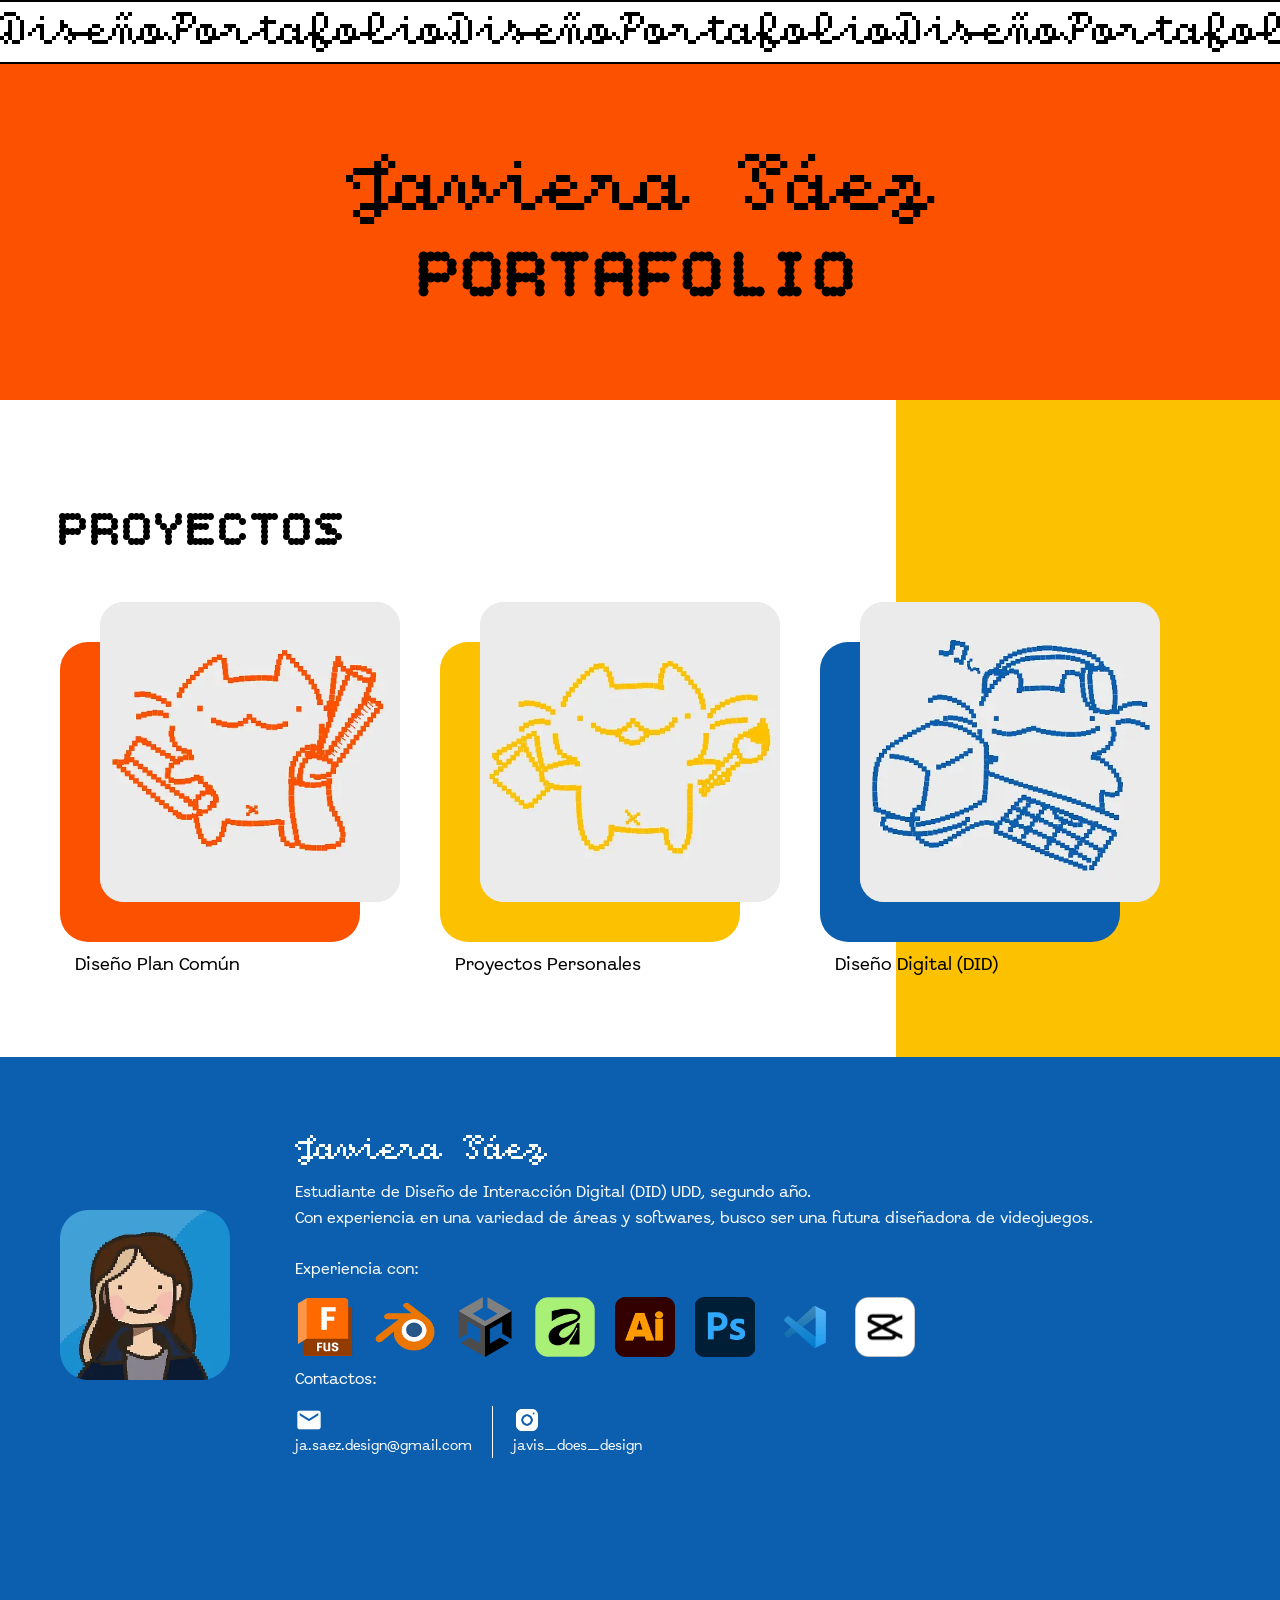
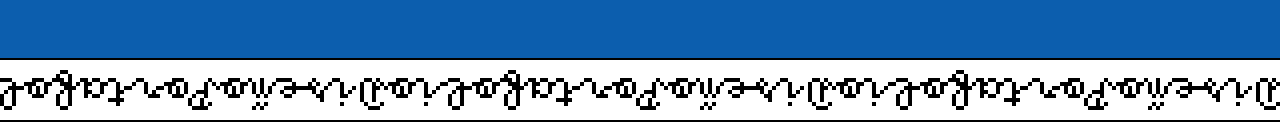
==== commit 7d902436: "Actualizo el sitio" ====
--- a/index.html
+++ b/index.html
@@ -1,4 +1,5 @@
-<!--Código creado con la ayuda de Claude AI*-->
+<!--Hola! Este es mi primer trabajo con Visual Studio Code, sé que probablemente es una aberacción de código :/, pero es lo mejor que pude hacer en tiempo límitado y con poco conocimiento. Espero que algún día lo pueda mejorar con mayor conocimiento!-->
+
 <!-- Define al navegador que estamos utilizando la versión estándar de HTML5 -->
 <!DOCTYPE html>
 <!-- Abre el documento HTML y define el idioma principal (español) -->
@@ -188,7 +189,7 @@
         <!-- Mail -->
         <div class="icono-grupo">
           <img src="assets/mail.png" class="img_mail" alt="mail">
-          <a class= "text_mail_udd" href="mailto:ja.saez.design@gmail.com">ja.saez.design@gmail.com</a>
+          <span class= "text_mail_udd">ja.saez.design@gmail.com</span>
         </div>
  
         <!-- Línea divisora vertical entre mail e instagram -->
--- a/css/styles.css
+++ b/css/styles.css
@@ -688,6 +688,19 @@
       margin-top: 8px;                     /*margen, arriba*/
       text-align: justify;                 /*para texto justificado*/
     }
+    .link-video {
+    color: #ffffff;           /* o el color que prefieras, ya tienes --azul en tus variables */
+    text-decoration: underline;
+    }
+
+    .link-video:visited {
+   color: #ffffff;           /* mismo color aunque ya lo hayan visitado */
+    }
+
+   .link-video:hover {
+   color: #FC5200;           /* opcional: cambia de color al pasar el mouse */
+    }
+    
  
   /*------------------------------GALERÍA DE FOTOS------------------------------*/
     /*galería de fotos simple*/
@@ -715,11 +728,6 @@
       display: block;                                     /*layout de elementos, en bloque*/
       transition: all 0.3s cubic-bezier(0.4, 0, 0.2, 1);  /*transicón de animación*/
     }
-    /*hover*/
-    .galeria-img:hover {
-      transform: translateY(-4px);                            /*elevación*/
-      filter: drop-shadow(0px 6px 8px rgba(0, 0, 0, 0.18)); /*sombra*/
-    }
  
     /* Imagen que ocupa todo el ancho (foto panorámica) */
     .galeria-img-ancha {
@@ -730,8 +738,20 @@
       display: block;                                   /*layout de elementos, en bloque*/
       transition: all 0.3s cubic-bezier(0.4, 0, 0.2, 1);/*transicón de animación*/
     }
+    /* Imagen que ocupa todo el ancho (foto panorámica) */
+    /*.galeria-img-ancha-variant {
+      width: 100%;                                      /*ancho*/
+      /*max-width: 750px;                                      /*ancho*/
+      /*aspect-ratio: 3508/2481;                             /*ratio de tamaño*/
+      /*object-fit: contain;                                /*rellena espacio sin deformarse*/
+      /*border-radius: 16px;                              /*radio de orilla*/
+      /*display: block;                                   /*layout de elementos, en bloque*/
+      /*transition: all 0.3s cubic-bezier(0.4, 0, 0.2, 1);/*transicón de animación*/
+    /*}*/
     /*hover*/
-    .galeria-img-ancha:hover {
+    .galeria-img:hover,
+    .galeria-img-ancha:hover,
+    .galeria-img-ancha-variant:hover {
       transform: translateY(-4px);                            /*elevación*/
       filter: drop-shadow(0px 6px 8px rgba(0, 0, 0, 0.18)); /*sombra*/
     }
@@ -741,11 +761,15 @@
  /*(para filas de fotos con distintos tamaños- Timbres y aretes)*/
 /*fotos de a dos*/
 .galeria-grid-mosaico2 {
-  columns: 2 260px;       /* crea 3 columnas de mínimo 260px cada una; si no cabe, reduce automáticamente la cantidad de columnas en pantallas chicas */
+  columns: 2 260px;       /* crea 2 columnas de mínimo 260px cada una; si no cabe, reduce automáticamente la cantidad de columnas en pantallas chicas */
   column-gap: 20px;       /* espacio entre columnas */
 }
 /*fotos de a tres*/
 .galeria-grid-mosaico3 {
+  columns: 3 260px;       /* crea 3 columnas de mínimo 260px cada una; si no cabe, reduce automáticamente la cantidad de columnas en pantallas chicas */
+  column-gap: 20px;       /* espacio entre columnas */
+}
+.galeria-grid-mosaico3-variant {
   columns: 3 260px;       /* crea 3 columnas de mínimo 260px cada una; si no cabe, reduce automáticamente la cantidad de columnas en pantallas chicas */
   column-gap: 20px;       /* espacio entre columnas */
 }
@@ -755,8 +779,21 @@
   width: 100%;                                 /* la foto ocupa todo el ancho de su columna */
   height: auto;                                /* alto automático: respeta la proporción original de cada foto */
   max-height: 420px;                           /* altura máxima */
+  object-fit: cover;
   display: block;                              /* layout de elementos, en bloque */
   border-radius: 28px;                         /* radio de esquinas */
+  margin-bottom: 20px;                         /* espacio vertical entre fotos de la misma columna */
+  break-inside: avoid;                         /* evita que una foto se corte a la mitad entre dos columnas */
+  transition: all 0.3s cubic-bezier(0.4, 0, 0.2, 1);  /* transición suave para el hover */
+}
+/*look de las imagenes*/
+.galeria-grid-mosaico3-variant img {
+  width: 100%;                                 /* la foto ocupa todo el ancho de su columna */
+  height: auto;                                /* alto automático: respeta la proporción original de cada foto */
+  max-height: 320px;                           /* altura máxima */
+  object-fit: contain;                         /*contiene imagen sin que se corte*/
+  display: block;                              /* layout de elementos, en bloque */
+  border-radius: 15px;                         /* radio de esquinas */
   margin-bottom: 20px;                         /* espacio vertical entre fotos de la misma columna */
   break-inside: avoid;                         /* evita que una foto se corte a la mitad entre dos columnas */
   transition: all 0.3s cubic-bezier(0.4, 0, 0.2, 1);  /* transición suave para el hover */
@@ -835,6 +872,8 @@
   overflow: hidden;     /*esconder overflow*/
   border-radius: 20px;  /*radio de orilla*/
   width: 100%;          /*ancho*/
+  padding: 12px 0;       /* espacio extra arriba y abajo para el hover */
+  margin: -12px 0;       /* compensa el padding para que no cambie el layout general */
 }
 
 /* La fila de fotos - necesita width:100% para que las fotos se calculen bien */
@@ -850,13 +889,25 @@
   width: 50%;               /*ancho*/
   aspect-ratio: 4 / 3;      /* proporción horizontal para fotos */
   object-fit: cover;        /*rellena espacio sin deformarse*/
+  border-radius: 23px;      /*radio de orilla*/
+  padding: 0 8px;           /*espacio interno entre elemento y su contenido*/
+  box-sizing: border-box;   /*radio de orilla*/
+  transition: all 0.3s ease;/* transición para efecto */
+}
+/* Cada foto: ocupa exactamente 1/2 del contenedor */
+.carrusel-foto-variant {
+  flex: 0 0 50%;            /* ocupa 1/2*/
+  width: 50%;               /*ancho*/
+  aspect-ratio: 4 / 3;      /* proporción horizontal para fotos */
+  object-fit: contain;        /*rellena espacio sin deformarse*/
   border-radius: 16px;      /*radio de orilla*/
   padding: 0 8px;           /*espacio interno entre elemento y su contenido*/
   box-sizing: border-box;   /*radio de orilla*/
   transition: all 0.3s ease;/* transición para efecto */
 }
 /*hover*/
-.carrusel-foto:hover {
+.carrusel-foto:hover,
+.carrusel-foto-variant:hover {
   transform: translateY(-4px);                            /*elevación*/
   filter: drop-shadow(0px 6px 8px rgba(0, 0, 0, 0.18));/*sombra*/
 }
@@ -974,4 +1025,81 @@
 }
 /*------------------------------FIN VIDEO MAO MAO------------------------------*/
 
+/* Areglo para movil hecho por Claude */
+/*=====================  RESPONSIVE MÓVIL  =====================*/
+@media (max-width: 768px) {
+
+  /* Menú principal */
+  .cabecera { padding: 40px 20px; }
+  .contenido_principal { padding: 32px 20px 60px; }
+  .contenedor-botones { justify-content: center; gap: 32px; }
+
+  .tarjeta-categoria { width: min(340px, 100%); }
+  .tarjeta-visual { width: 100%; height: auto; aspect-ratio: 1 / 1; }
+  .rectangle_rojo, .rectangle_amarillo, .rectangle_azul,
+  .img_gatito1, .img_gatito2, .img_gatito3 {
+    width: 88%;   /* 300 / 340 */
+    height: 88%;
+  }
+
+  /* Footer */
+  .footer { flex-direction: column; align-items: flex-start; padding: 40px 20px 80px; }
+  .vertical-line-1 { display: none; }
+  .fila-iconos { flex-wrap: wrap; }
+
+  /* Submenús */
+  .pagina { flex-direction: column; }
+  .rect-plan-comun, .rect-personal, .rect-did { width: 100%; }
+
+  .area-imagenes,
+  .area-imagenes-plan-comun {
+    grid-template-columns: repeat(auto-fit, minmax(min(240px, 100%), 1fr));
+    gap: 24px;
+    padding: 24px 20px;
+  }
+  .foto-con-hover { width: 100%; max-width: 332px; margin: 0 auto; }
+  .foto-con-hover .image-placeholder-1,
+  .foto-con-hover .image-placeholder-2,
+  .foto-con-hover .image-placeholder-3 {
+    width: 100%;
+    height: auto;
+    aspect-ratio: 332 / 465;
+  }
+
+  /* Páginas de proyecto */
+  .proyecto-header { flex-direction: column; align-items: center; gap: 24px; padding: 24px 20px 32px; }
+  #parallax-scene { width: 100%; max-width: 342px; height: auto; aspect-ratio: 342 / 475; }
+  .proyecto-texto { width: 100%; }
+  .proyecto-titulo { font-size: clamp(28px, 8vw, 40px); }
+  .proyecto-subtitulo { font-size: 24px; line-height: 1.2; }
+  .proyecto-sub-subtitulo { font-size: 18px; line-height: 1.3; }
+  .proyecto-descripcion { text-align: left; }
+
+  /* Galerías y carruseles */
+  .proyecto-galeria { padding: 24px 20px; }
+  .galeria-grid { grid-template-columns: repeat(auto-fit, minmax(min(260px, 100%), 1fr)); }
+  .carrusel-desvanecimiento { height: 350px; }
+  .carrusel-manual-contenedor { padding: 24px 20px; }
+  .carrusel-btn.izquierda { left: 28px; }
+  .carrusel-btn.derecha { right: 28px; }
+  .carrusel-btn img,
+  .carrusel-flecha-siguiente img { width: 36px; height: 36px; }
+}
+
+/* Pantallas táctiles: sin hover, el título se muestra siempre abajo de la foto */
+@media (hover: none) {
+  .foto-titulo {
+    opacity: 1;
+    top: auto;
+    bottom: 0;
+    transform: none;
+    background: rgba(255, 255, 255, 0.85);
+    padding: 8px 12px;
+    font-size: 20px;
+  }
+  .foto-con-hover:hover .image-placeholder-1,
+  .foto-con-hover:hover .image-placeholder-2,
+  .foto-con-hover:hover .image-placeholder-3 { opacity: 1; }
+}
+
 /*FIN CSS*/
